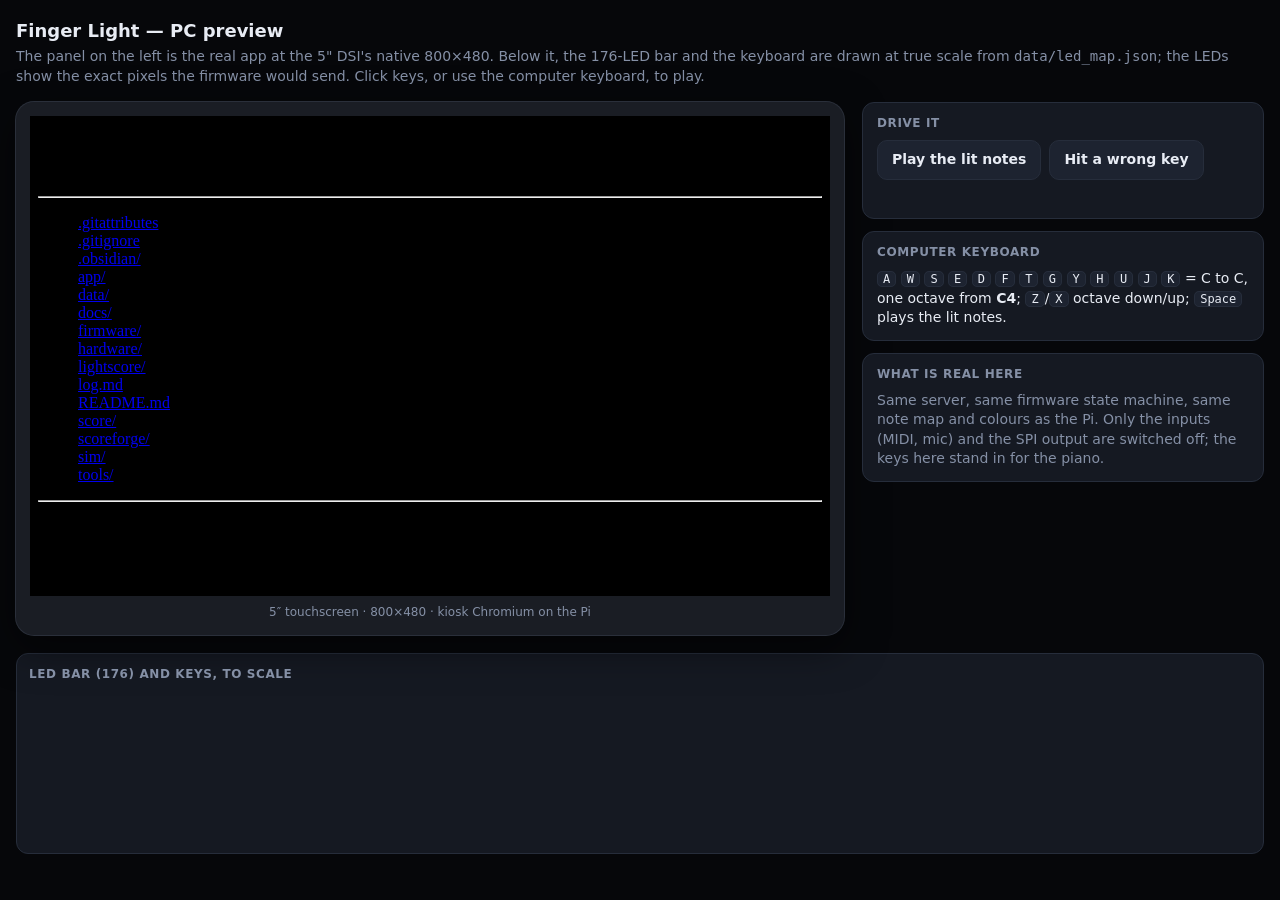
==== app/static/preview.html @ 871f0385 "chore: initial commit of FingerLight project App, firmware, score pipeline, simulation, docs and har" ====
<!doctype html>
<html lang="en">
<head>
<meta charset="utf-8">
<link rel="icon" href="data:,">
<meta name="viewport" content="width=device-width, initial-scale=1">
<title>Finger Light Preview</title>
<style>
  :root { --bg:#0b0d11; --panel:#151922; --line:#262d3b; --text:#e8ecf4; --dim:#8590a6; --accent:#ffe8c4; }
  * { box-sizing: border-box; }
  body { margin: 0; background: #06070a; color: var(--text);
         font: 14px/1.4 "Segoe UI", Roboto, "DejaVu Sans", system-ui, sans-serif; }
  main { max-width: 1320px; margin: 0 auto; padding: 18px 16px 28px; }
  h1 { font-size: 18px; margin: 0 0 4px; }
  .sub { color: var(--dim); margin-bottom: 16px; }
  .top { display: flex; gap: 18px; align-items: flex-start; flex-wrap: wrap; }
  .panel { flex: none; padding: 14px; background: #1a1d24; border-radius: 18px;
           box-shadow: 0 0 0 1px #2a2f3a, 0 12px 40px rgba(0,0,0,.5); }
  .panel iframe { display: block; width: 800px; height: 480px; border: 0; background: #000; }
  .panel .cap { color: var(--dim); font-size: 12px; margin-top: 8px; text-align: center; }
  .side { flex: 1; min-width: 260px; display: grid; gap: 12px; align-content: start; }
  .box { background: var(--panel); border: 1px solid var(--line); border-radius: 12px; padding: 12px 14px; }
  .box h2 { font-size: 12px; letter-spacing: .6px; color: var(--dim); margin: 0 0 8px; font-weight: 700; }
  button { font: inherit; font-weight: 600; height: 40px; padding: 0 14px; border-radius: 10px;
           border: 1px solid var(--line); background: #1d2330; color: var(--text); cursor: pointer; }
  button:hover { filter: brightness(1.2); }
  .row { display: flex; gap: 8px; flex-wrap: wrap; }
  kbd { background: #1d2330; border: 1px solid var(--line); border-radius: 5px; padding: 0 5px; font-size: 12px; }
  .bar { margin-top: 18px; background: var(--panel); border: 1px solid var(--line); border-radius: 12px; padding: 12px; }
  .bar h2 { font-size: 12px; letter-spacing: .6px; color: var(--dim); margin: 0 0 8px; font-weight: 700; }
  svg { display: block; width: 100%; height: auto; touch-action: none; }
  .wk { fill: #f4f1ea; stroke: #333; stroke-width: .4; cursor: pointer; }
  .bk { fill: #15161a; stroke: #000; stroke-width: .4; cursor: pointer; }
  .wk.held { fill: #ffd27a; } .bk.held { fill: #8a6a2a; }
  .wk.want { fill: #e9f7ee; } .bk.want { fill: #2d4a39; }
  #log { color: var(--dim); font-size: 12px; min-height: 18px; }
</style>
</head>
<body>
<main>
  <h1>Finger Light &mdash; PC preview</h1>
  <div class="sub">The panel on the left is the real app at the 5" DSI's native 800&times;480. Below it, the
    176-LED bar and the keyboard are drawn at true scale from <code>data/led_map.json</code>; the LEDs show the
    exact pixels the firmware would send. Click keys, or use the computer keyboard, to play.</div>
  <div class="top">
    <div class="panel"><iframe src="/" title="touchscreen"></iframe>
      <div class="cap">5&Prime; touchscreen &middot; 800&times;480 &middot; kiosk Chromium on the Pi</div></div>
    <div class="side">
      <div class="box"><h2>DRIVE IT</h2>
        <div class="row">
          <button id="auto">Play the lit notes</button>
          <button id="wrong">Hit a wrong key</button>
        </div>
        <div id="log" style="margin-top:8px"></div>
      </div>
      <div class="box"><h2>COMPUTER KEYBOARD</h2>
        <div><kbd>A</kbd> <kbd>W</kbd> <kbd>S</kbd> <kbd>E</kbd> <kbd>D</kbd> <kbd>F</kbd> <kbd>T</kbd> <kbd>G</kbd>
          <kbd>Y</kbd> <kbd>H</kbd> <kbd>U</kbd> <kbd>J</kbd> <kbd>K</kbd> = C to C, one octave from
          <b id="oct">C4</b>; <kbd>Z</kbd>/<kbd>X</kbd> octave down/up; <kbd>Space</kbd> plays the lit notes.</div>
      </div>
      <div class="box"><h2>WHAT IS REAL HERE</h2>
        <div style="color:var(--dim)">Same server, same firmware state machine, same note map and colours as the
          Pi. Only the inputs (MIDI, mic) and the SPI output are switched off; the keys here stand in for the piano.</div>
      </div>
    </div>
  </div>
  <div class="bar"><h2>LED BAR (176) AND KEYS, TO SCALE</h2><svg id="kb"></svg></div>
</main>
<script src="/static/preview.js"></script>
</body>
</html>
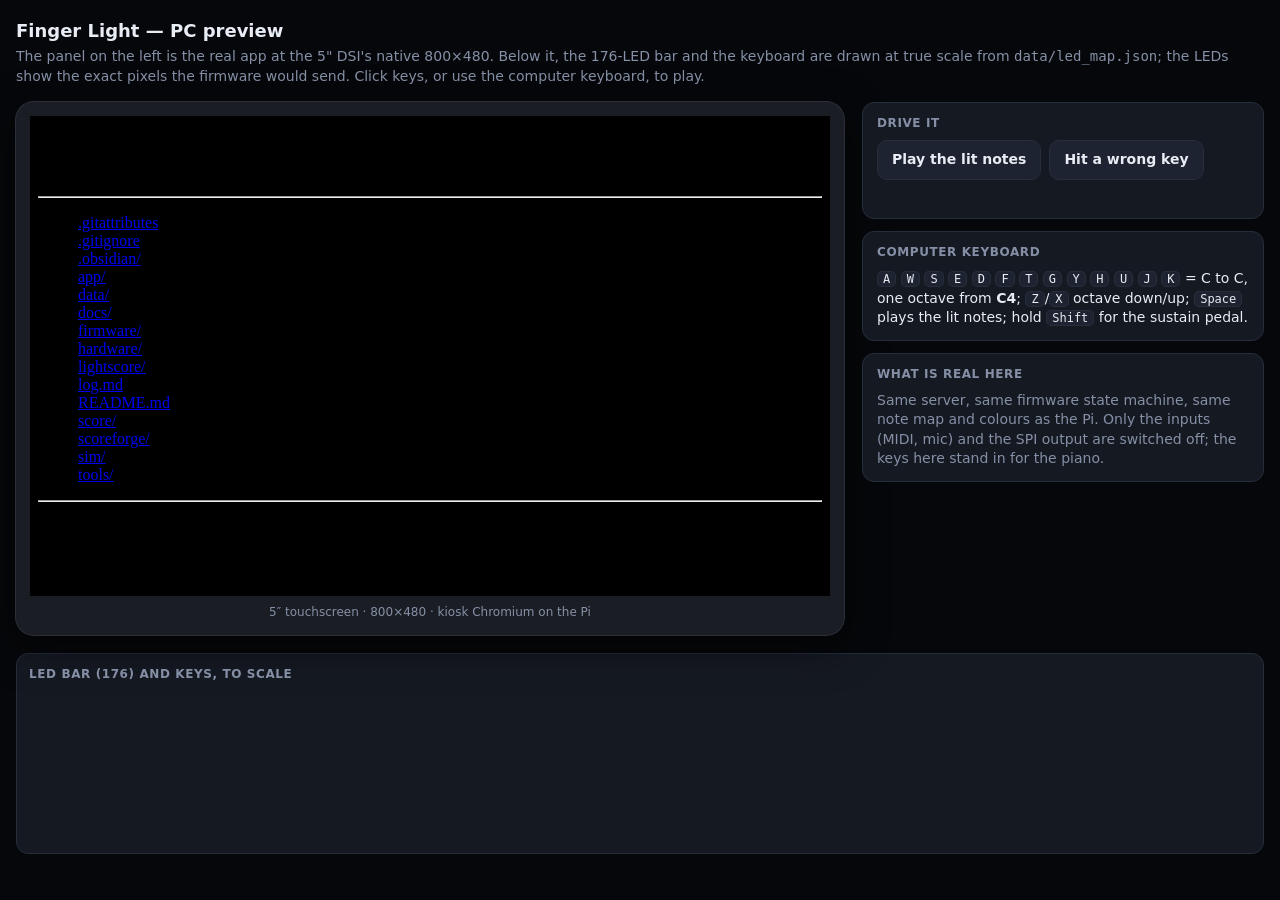
==== commit 4305fc49: "Add smoke gate, free play and per-key LED calibration Objective 0 - tools/hw/smoke.py: one guided br" ====
--- a/app/static/preview.html
+++ b/app/static/preview.html
@@ -56,7 +56,8 @@
       <div class="box"><h2>COMPUTER KEYBOARD</h2>
         <div><kbd>A</kbd> <kbd>W</kbd> <kbd>S</kbd> <kbd>E</kbd> <kbd>D</kbd> <kbd>F</kbd> <kbd>T</kbd> <kbd>G</kbd>
           <kbd>Y</kbd> <kbd>H</kbd> <kbd>U</kbd> <kbd>J</kbd> <kbd>K</kbd> = C to C, one octave from
-          <b id="oct">C4</b>; <kbd>Z</kbd>/<kbd>X</kbd> octave down/up; <kbd>Space</kbd> plays the lit notes.</div>
+          <b id="oct">C4</b>; <kbd>Z</kbd>/<kbd>X</kbd> octave down/up; <kbd>Space</kbd> plays the lit notes;
+          hold <kbd>Shift</kbd> for the sustain pedal.</div>
       </div>
       <div class="box"><h2>WHAT IS REAL HERE</h2>
         <div style="color:var(--dim)">Same server, same firmware state machine, same note map and colours as the
